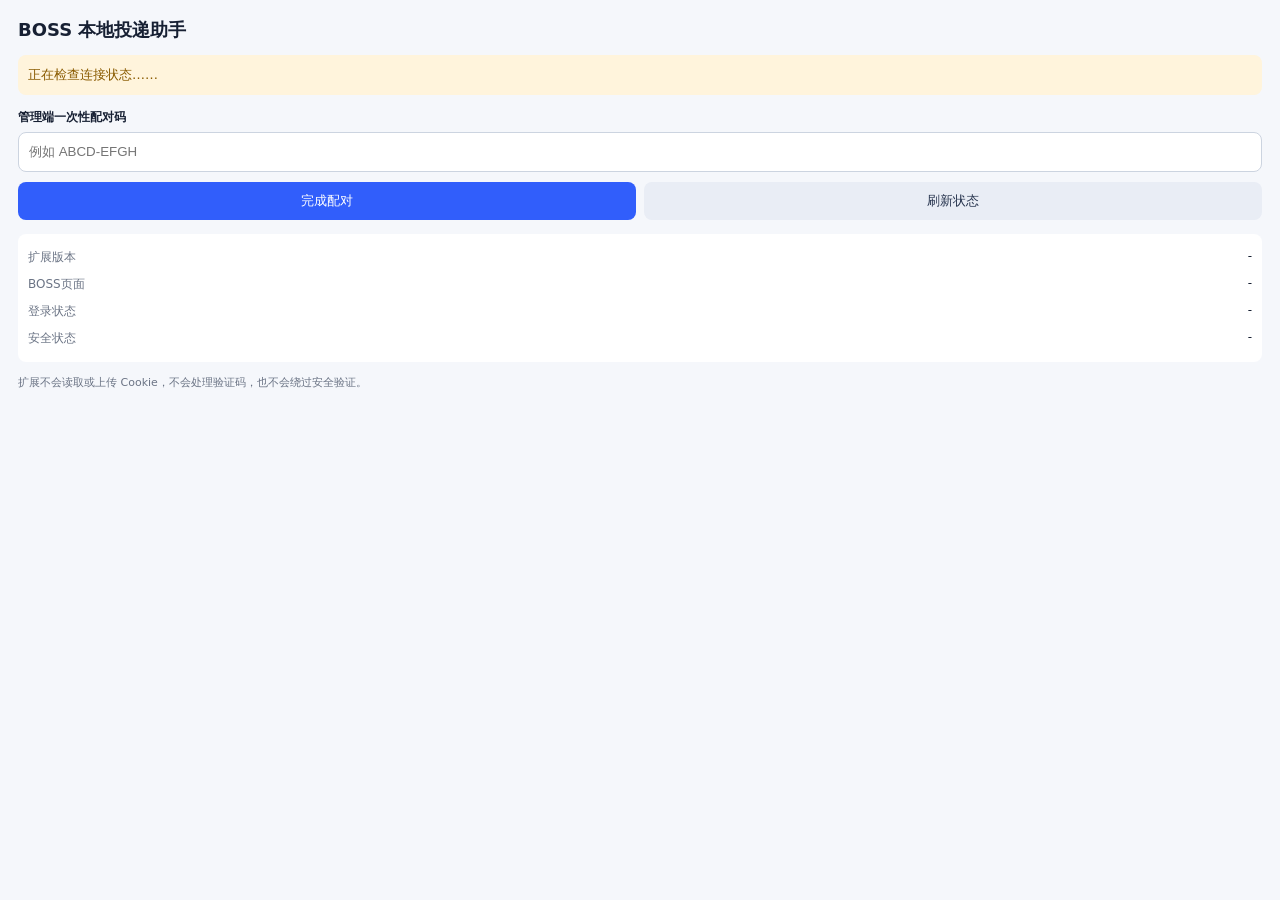
==== chrome-extension/popup/popup.html @ 9050fa33 "feat: 增加浏览器扩展连接能力" ====
<!doctype html>
<html lang="zh-CN">
<head>
    <meta charset="UTF-8">
    <meta name="viewport" content="width=device-width, initial-scale=1">
    <title>BOSS 本地投递助手</title>
    <link rel="stylesheet" href="popup.css">
</head>
<body>
<main>
    <h1>BOSS 本地投递助手</h1>
    <p id="status" class="status">正在检查连接状态……</p>
    <label for="pairing-code">管理端一次性配对码</label>
    <input id="pairing-code" maxlength="32" autocomplete="off" placeholder="例如 ABCD-EFGH">
    <div class="actions">
        <button id="pair">完成配对</button>
        <button id="refresh" class="secondary">刷新状态</button>
    </div>
    <dl>
        <div><dt>扩展版本</dt><dd id="version">-</dd></div>
        <div><dt>BOSS页面</dt><dd id="boss-page">-</dd></div>
        <div><dt>登录状态</dt><dd id="login-state">-</dd></div>
        <div><dt>安全状态</dt><dd id="security-state">-</dd></div>
    </dl>
    <p class="hint">扩展不会读取或上传 Cookie，不会处理验证码，也不会绕过安全验证。</p>
</main>
<script src="popup.js"></script>
</body>
</html>
---- chrome-extension/popup/popup.css ----
:root { font-family: "Microsoft YaHei", system-ui, sans-serif; color: #172033; background: #f5f7fb; }
body { margin: 0; min-width: 330px; }
main { padding: 18px; }
h1 { margin: 0 0 10px; font-size: 18px; }
.status { padding: 10px; border-radius: 8px; background: #fff4dc; color: #8a5b00; font-size: 13px; line-height: 1.5; }
.status.ready { background: #e8f8ef; color: #116b3b; }
.status.error { background: #fff0f0; color: #a52424; }
label { display: block; margin: 14px 0 6px; font-size: 12px; font-weight: 700; }
input { box-sizing: border-box; width: 100%; min-height: 40px; padding: 8px 10px; border: 1px solid #ccd4e0; border-radius: 8px; }
.actions { display: flex; gap: 8px; margin-top: 10px; }
button { flex: 1; min-height: 38px; border: 0; border-radius: 8px; background: #315efb; color: #fff; cursor: pointer; }
button.secondary { background: #e9edf5; color: #26334d; }
dl { margin: 14px 0 0; padding: 10px; border-radius: 8px; background: #fff; }
dl div { display: flex; justify-content: space-between; gap: 12px; padding: 5px 0; font-size: 12px; }
dt { color: #6b7485; } dd { margin: 0; text-align: right; }
.hint { margin: 12px 0 0; color: #6b7485; font-size: 11px; line-height: 1.55; }
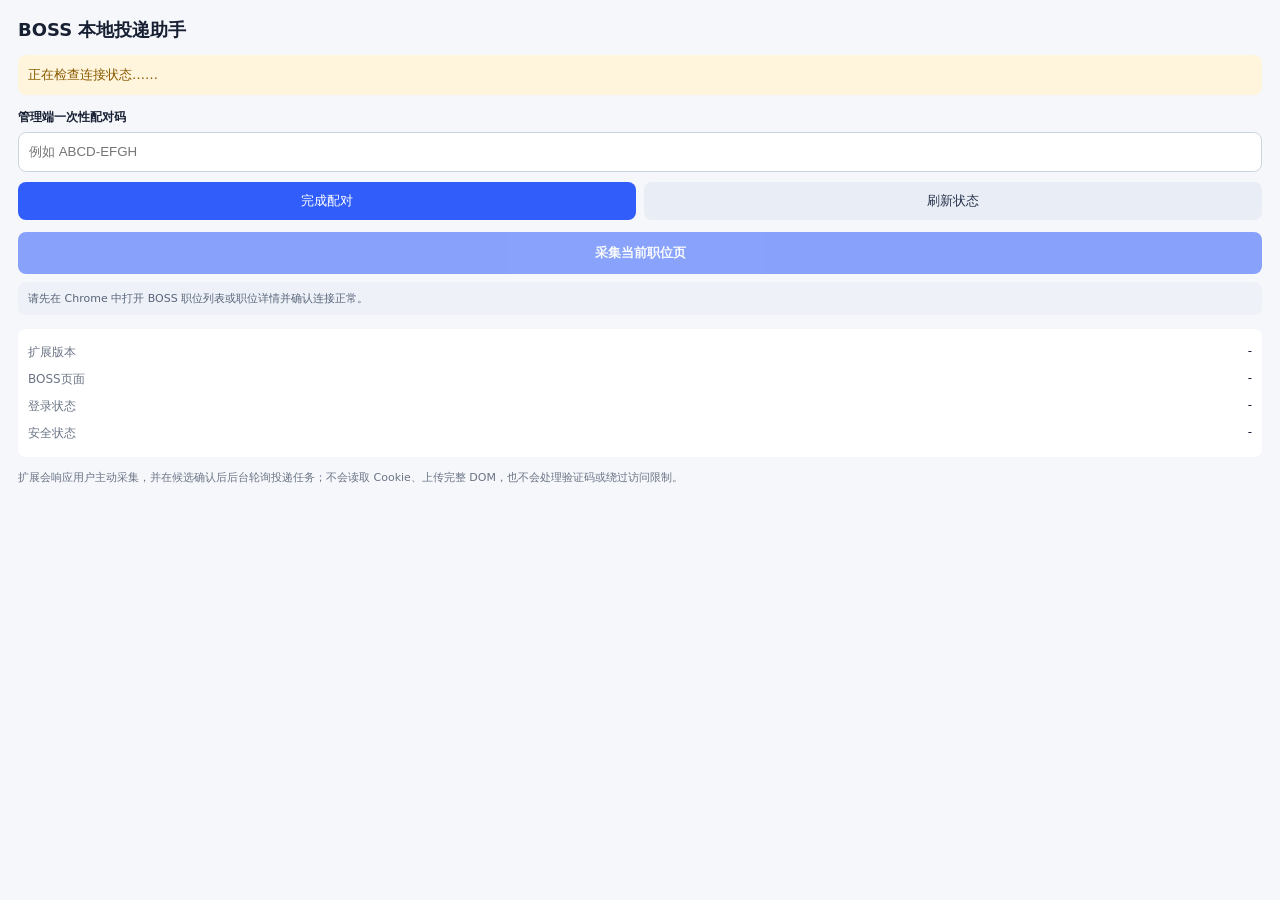
==== commit f6863de6: "feat: 完成 Chrome 扩展自动投递流程" ====
--- a/chrome-extension/popup/popup.html
+++ b/chrome-extension/popup/popup.html
@@ -16,14 +16,17 @@
         <button id="pair">完成配对</button>
         <button id="refresh" class="secondary">刷新状态</button>
     </div>
+    <button id="collect" class="collect-button" disabled>采集当前职位页</button>
+    <p id="collect-result" class="collection-result">请先在 Chrome 中打开 BOSS 职位列表或职位详情并确认连接正常。</p>
     <dl>
         <div><dt>扩展版本</dt><dd id="version">-</dd></div>
         <div><dt>BOSS页面</dt><dd id="boss-page">-</dd></div>
         <div><dt>登录状态</dt><dd id="login-state">-</dd></div>
         <div><dt>安全状态</dt><dd id="security-state">-</dd></div>
     </dl>
-    <p class="hint">扩展不会读取或上传 Cookie，不会处理验证码，也不会绕过安全验证。</p>
+    <p class="hint">扩展会响应用户主动采集，并在候选确认后后台轮询投递任务；不会读取 Cookie、上传完整 DOM，也不会处理验证码或绕过访问限制。</p>
 </main>
 <script src="popup.js"></script>
 </body>
 </html>
+
--- a/chrome-extension/popup/popup.css
+++ b/chrome-extension/popup/popup.css
@@ -10,6 +10,11 @@
 .actions { display: flex; gap: 8px; margin-top: 10px; }
 button { flex: 1; min-height: 38px; border: 0; border-radius: 8px; background: #315efb; color: #fff; cursor: pointer; }
 button.secondary { background: #e9edf5; color: #26334d; }
+button:disabled { cursor: not-allowed; opacity: 0.55; }
+.collect-button { width: 100%; margin-top: 12px; min-height: 42px; font-weight: 700; }
+.collection-result { margin: 8px 0 0; padding: 8px 10px; border-radius: 8px; background: #eef2f8; color: #59647a; font-size: 11px; line-height: 1.55; }
+.collection-result.ready { background: #e8f8ef; color: #116b3b; }
+.collection-result.error { background: #fff0f0; color: #a52424; }
 dl { margin: 14px 0 0; padding: 10px; border-radius: 8px; background: #fff; }
 dl div { display: flex; justify-content: space-between; gap: 12px; padding: 5px 0; font-size: 12px; }
 dt { color: #6b7485; } dd { margin: 0; text-align: right; }
